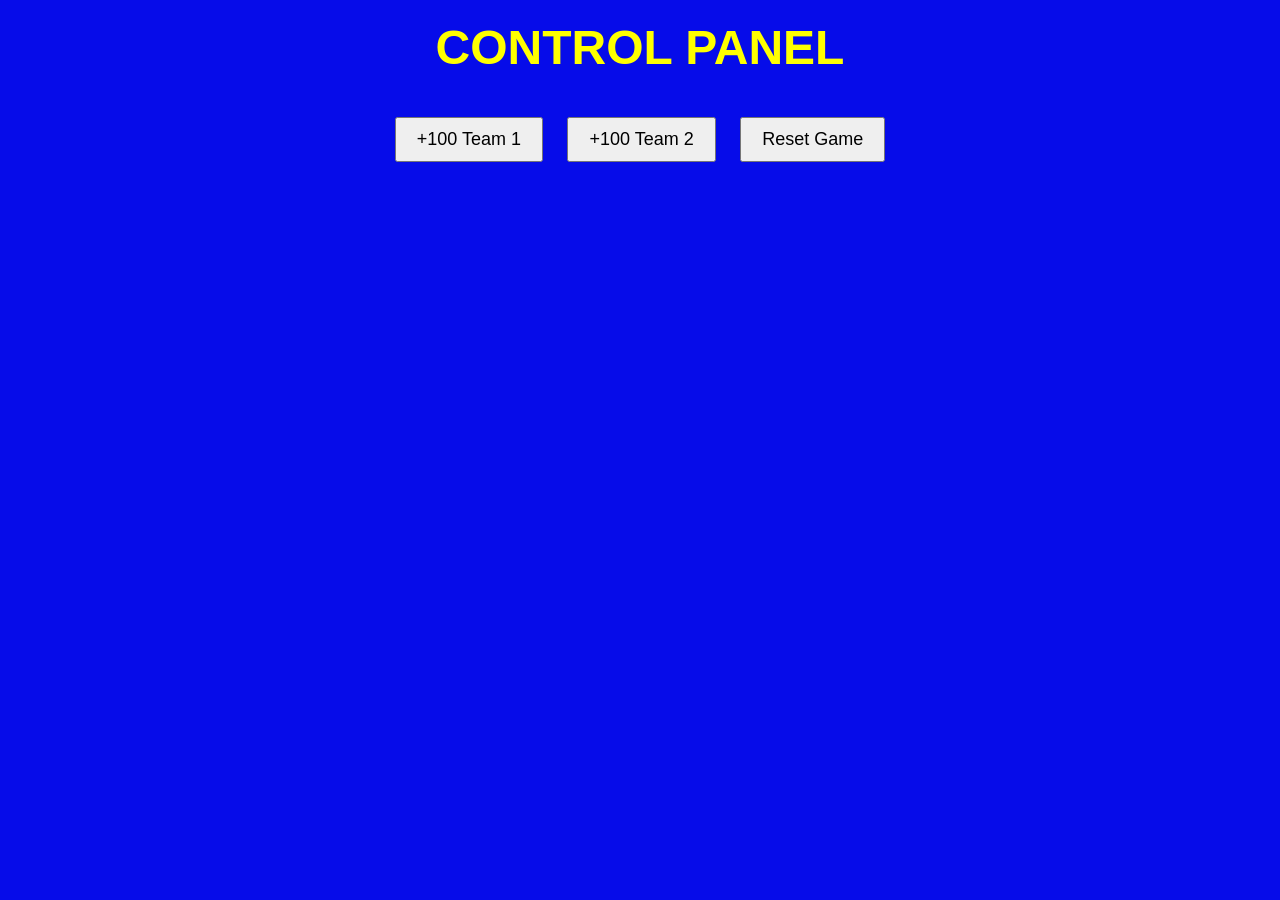
==== control.html @ 2d736415 "init" ====
<!DOCTYPE html>
<html lang="de">
<head>
  <meta charset="UTF-8">
  <title>Jeopardy Control</title>
  <link rel="stylesheet" href="css/style.css">
</head>
<body>

<h1>CONTROL PANEL</h1>

<button onclick="addPoints(1)">+100 Team 1</button>
<button onclick="addPoints(2)">+100 Team 2</button>
<button onclick="resetGame()">Reset Game</button>

<script src="js/control.js"></script>
</body>
</html>
---- css/style.css ----
body {
  font-family: Arial, sans-serif;
  background-color: #060ce9;
  color: yellow;
  text-align: center;
  margin: 0;
}

h1 {
  font-size: 48px;
  margin-top: 20px;
}

.scoreboard {
  display: flex;
  justify-content: center;
  gap: 50px;
  font-size: 24px;
  margin: 20px 0;
}

.board {
  display: grid;
  gap: 10px;
  padding: 20px;
}

.cell {
  background-color: #1018ff;
  padding: 20px;
  font-size: 28px;
  cursor: pointer;
  border: 2px solid yellow;
}

.cell:hover {
  background-color: #1f26ff;
}

.disabled {
  background-color: #333;
  cursor: default;
}

.modal {
  position: fixed;
  top: 0;
  left: 0;
  width: 100%;
  height: 100%;
  background: rgba(0,0,0,0.9);
  display: flex;
  justify-content: center;
  align-items: center;
}

.hidden {
  display: none;
}

.modal-content {
  font-size: 32px;
  max-width: 800px;
}

button {
  font-size: 18px;
  margin: 10px;
  padding: 10px 20px;
}
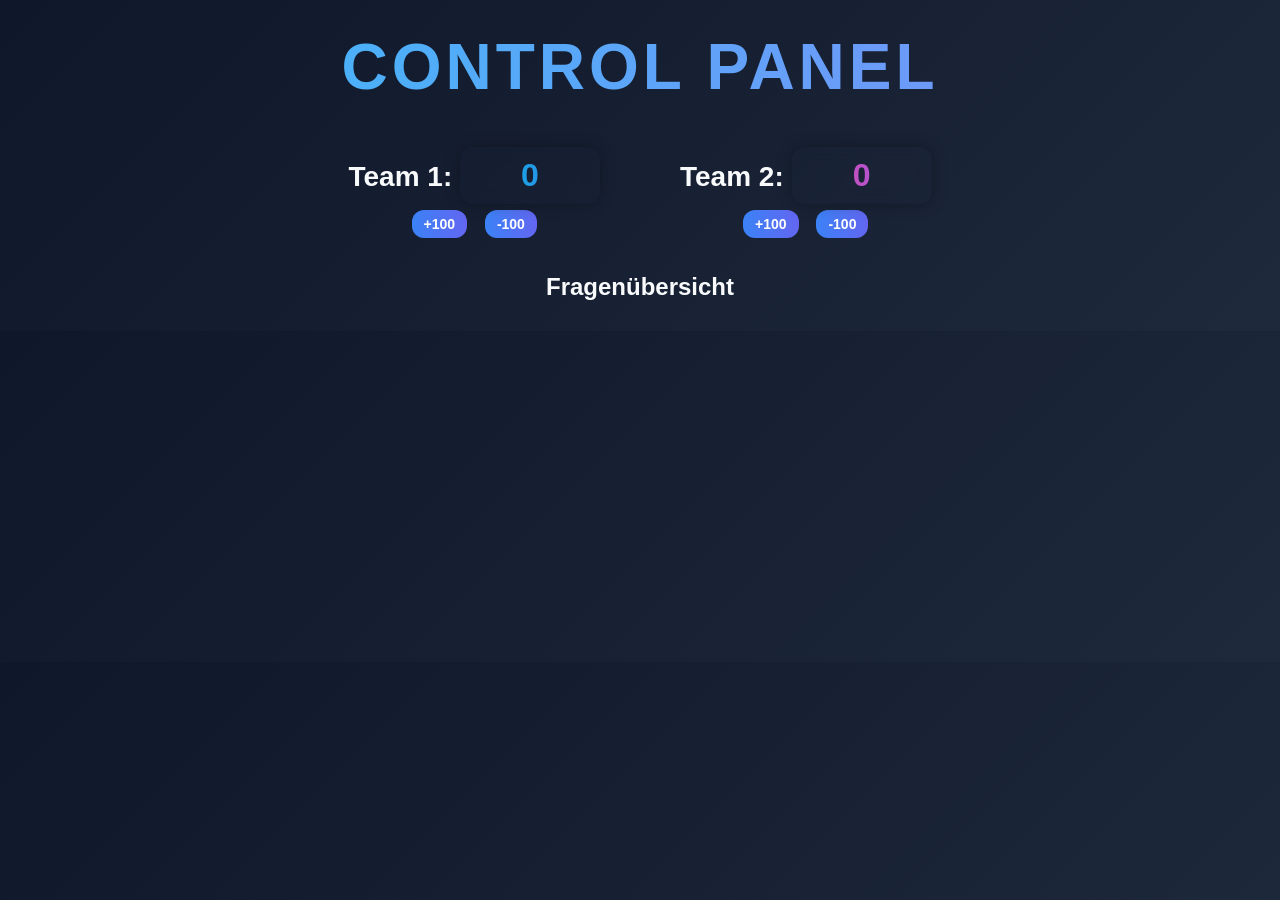
==== commit 4740448f: "bug fixes + control panel" ====
--- a/control.html
+++ b/control.html
@@ -1,18 +1,152 @@
 <!DOCTYPE html>
 <html lang="de">
 <head>
-  <meta charset="UTF-8">
-  <title>Jeopardy Control</title>
+  <meta charset="utf-8">
+  <meta name="viewport" content="width=device-width, initial-scale=1">
+  <title></title>
   <link rel="stylesheet" href="css/style.css">
+  <meta name="description" content="">
+
+  <meta property="og:title" content="">
+  <meta property="og:type" content="">
+  <meta property="og:url" content="">
+  <meta property="og:image" content="">
+  <meta property="og:image:alt" content="">
+
+  <link rel="icon" href="favicon.ico" sizes="any">
+  <link rel="icon" href="icon.svg" type="image/svg+xml">
+  <link rel="apple-touch-icon" href="icon.png">
+
+  <link rel="manifest" href="site.webmanifest">
+  <title>Jeopardy Control Panel</title>
+  <link rel="stylesheet" href="css/style.css">
+  <style>
+    .controls-section {
+      margin: 30px 0;
+    }
+
+    .question-block {
+      background: rgba(255,255,255,0.05);
+      padding: 15px;
+      margin: 10px 0;
+      border-radius: 12px;
+    }
+
+    .asked {
+      opacity: 0.3;
+    }
+
+    .answer {
+      color: #38bdf8;
+      margin-top: 5px;
+      font-size: 14px;
+    }
+
+    .point-buttons button {
+      margin: 5px;
+      padding: 6px 12px;
+      font-size: 14px;
+    }
+
+    #score1 {
+      background: linear-gradient(90deg, #06b6d4, #3b82f6);
+      -webkit-background-clip: text;
+      -webkit-text-fill-color: transparent;
+      font-weight: 700;
+    }
+
+    #score2 {
+      background: linear-gradient(90deg, #ec4899, #8b5cf6);
+      -webkit-background-clip: text;
+      -webkit-text-fill-color: transparent;
+      font-weight: 700;
+    }
+  </style>
 </head>
 <body>
 
 <h1>CONTROL PANEL</h1>
 
-<button onclick="addPoints(1)">+100 Team 1</button>
-<button onclick="addPoints(2)">+100 Team 2</button>
-<button onclick="resetGame()">Reset Game</button>
+<!-- SCOREBOARD -->
+<div class="scoreboard">
+  <div>
+    Team 1: <span id="score1">0</span><br>
+    <div class="point-buttons">
+      <button onclick="changePoints(1,100)">+100</button>
+      <button onclick="changePoints(1,-100)">-100</button>
+    </div>
+  </div>
 
-<script src="js/control.js"></script>
+  <div>
+    Team 2: <span id="score2">0</span><br>
+    <div class="point-buttons">
+      <button onclick="changePoints(2,100)">+100</button>
+      <button onclick="changePoints(2,-100)">-100</button>
+    </div>
+  </div>
+</div>
+
+<div class="controls-section">
+  <h2>Fragenübersicht</h2>
+  <div id="questionOverview"></div>
+</div>
+
+<script>
+  function loadState() {
+    const state = JSON.parse(localStorage.getItem("jeopardyState"));
+    if (!state) return;
+
+    document.getElementById("score1").textContent = state.score1;
+    document.getElementById("score2").textContent = state.score2;
+
+    renderQuestions(state.categories);
+  }
+
+  function saveState(state) {
+    localStorage.setItem("jeopardyState", JSON.stringify(state));
+  }
+
+  function changePoints(team, amount) {
+    const state = JSON.parse(localStorage.getItem("jeopardyState"));
+    if (!state) return;
+
+    if (team === 1) state.score1 += amount;
+    else state.score2 += amount;
+
+    saveState(state);
+    loadState();
+  }
+
+  function renderQuestions(categories) {
+    const container = document.getElementById("questionOverview");
+    container.innerHTML = "";
+
+    categories.forEach(category => {
+      const catTitle = document.createElement("h3");
+      catTitle.textContent = category.name;
+      container.appendChild(catTitle);
+
+      category.questions.forEach(q => {
+        const block = document.createElement("div");
+        block.classList.add("question-block");
+
+        if (q.asked) block.classList.add("asked");
+
+        block.innerHTML = `
+        <strong>${q.points} Punkte</strong><br>
+        ${q.question}
+        <div class="answer">Antwort: ${q.answer}</div>
+      `;
+
+        container.appendChild(block);
+      });
+    });
+  }
+
+  window.addEventListener("storage", loadState);
+
+  loadState();
+</script>
+
 </body>
 </html>
--- a/css/style.css
+++ b/css/style.css
@@ -1,54 +1,102 @@
+/* ---------- GLOBAL ---------- */
+
 body {
-  font-family: Arial, sans-serif;
-  background-color: #060ce9;
-  color: yellow;
+  margin: 0;
+  font-family: "Segoe UI", Roboto, sans-serif;
+  background: linear-gradient(135deg, #0f172a, #1e293b);
+  color: #f8fafc;
   text-align: center;
-  margin: 0;
 }
 
 h1 {
-  font-size: 48px;
-  margin-top: 20px;
-}
+  margin-top: 30px;
+  font-size: 64px;
+  letter-spacing: 4px;
+  font-weight: 700;
+  background: linear-gradient(90deg, #38bdf8, #818cf8);
+  -webkit-background-clip: text;
+  -webkit-text-fill-color: transparent;
+}
+
+/* ---------- SCOREBOARD ---------- */
 
 .scoreboard {
   display: flex;
   justify-content: center;
-  gap: 50px;
-  font-size: 24px;
-  margin: 20px 0;
-}
+  gap: 80px;
+  margin: 30px 0;
+  font-size: 28px;
+  font-weight: 600;
+}
+
+.scoreboard span {
+  display: inline-block;
+  min-width: 100px;
+  padding: 10px 20px;
+  border-radius: 12px;
+  background: rgba(255,255,255,0.08);
+  backdrop-filter: blur(8px);
+  box-shadow: 0 0 15px rgba(0,0,0,0.3);
+}
+
+/* ---------- BOARD ---------- */
 
 .board {
+  max-width: 1400px;
+  margin: auto;
   display: grid;
-  gap: 10px;
-  padding: 20px;
-}
+  gap: 15px;
+  padding: 30px;
+}
+
+/* ---------- CELLS ---------- */
 
 .cell {
-  background-color: #1018ff;
-  padding: 20px;
-  font-size: 28px;
+  background: rgba(255,255,255,0.05);
+  backdrop-filter: blur(12px);
+  border-radius: 16px;
+  padding: 30px 10px;
+  font-size: 32px;
+  font-weight: 600;
   cursor: pointer;
-  border: 2px solid yellow;
+  transition: all 0.25s ease;
+  box-shadow: 0 10px 25px rgba(0,0,0,0.4);
 }
 
 .cell:hover {
-  background-color: #1f26ff;
+  transform: translateY(-6px);
+  background: rgba(56,189,248,0.15);
+  box-shadow: 0 15px 35px rgba(56,189,248,0.4);
 }
 
 .disabled {
-  background-color: #333;
+  background: rgba(255,255,255,0.02);
+  color: rgba(255,255,255,0.2);
   cursor: default;
-}
+  box-shadow: none;
+  transform: none;
+}
+
+/* ---------- CATEGORY HEADER ---------- */
+
+.cell:first-child,
+.board > .cell:nth-child(-n + 6) {
+  font-size: 22px;
+  font-weight: 700;
+  text-transform: uppercase;
+  letter-spacing: 2px;
+  background: linear-gradient(90deg, #6366f1, #3b82f6);
+  color: white;
+  cursor: default;
+  box-shadow: 0 10px 25px rgba(59,130,246,0.4);
+}
+
+/* ---------- MODAL ---------- */
 
 .modal {
   position: fixed;
-  top: 0;
-  left: 0;
-  width: 100%;
-  height: 100%;
-  background: rgba(0,0,0,0.9);
+  inset: 0;
+  background: rgba(15, 23, 42, 0.9);
   display: flex;
   justify-content: center;
   align-items: center;
@@ -59,12 +107,107 @@
 }
 
 .modal-content {
-  font-size: 32px;
-  max-width: 800px;
-}
+  background: rgba(30, 41, 59, 0.95);
+  padding: 60px;
+  border-radius: 20px;
+  max-width: 900px;
+  width: 80%;
+  box-shadow: 0 25px 60px rgba(0,0,0,0.7);
+  animation: fadeIn 0.3s ease;
+}
+
+.modal-content h2 {
+  font-size: 42px;
+  margin-bottom: 30px;
+}
+
+.modal-content p {
+  font-size: 32px;
+  color: #38bdf8;
+}
+
+/* ---------- BUTTONS ---------- */
 
 button {
   font-size: 18px;
+  font-weight: 600;
+  padding: 12px 24px;
   margin: 10px;
-  padding: 10px 20px;
-}
+  border-radius: 12px;
+  border: none;
+  cursor: pointer;
+  background: linear-gradient(90deg, #3b82f6, #6366f1);
+  color: white;
+  transition: all 0.2s ease;
+}
+
+button:hover {
+  transform: translateY(-3px);
+  box-shadow: 0 10px 20px rgba(99,102,241,0.5);
+}
+
+/* ---------- ANIMATION ---------- */
+
+@keyframes fadeIn {
+  from { opacity: 0; transform: scale(0.95); }
+  to { opacity: 1; transform: scale(1); }
+}
+
+/* ---------- TEAM COLORS ---------- */
+
+.team1 {
+  background: linear-gradient(90deg, #06b6d4, #3b82f6);
+}
+
+.team2 {
+  background: linear-gradient(90deg, #ec4899, #8b5cf6);
+}
+
+#score1 {
+  background: linear-gradient(90deg, #06b6d4, #3b82f6);
+  -webkit-background-clip: text;
+  -webkit-text-fill-color: transparent;
+  font-weight: 700;
+  font-size: 32px;
+}
+
+#score2 {
+  background: linear-gradient(90deg, #ec4899, #8b5cf6);
+  -webkit-background-clip: text;
+  -webkit-text-fill-color: transparent;
+  font-weight: 700;
+  font-size: 32px;
+}
+
+/* Sieger Highlight */
+.winner {
+  animation: pulse 1s infinite alternate;
+}
+
+@keyframes pulse {
+  from { transform: scale(1); }
+  to { transform: scale(1.08); }
+}
+
+/* ---------- WINNER SCREEN ---------- */
+
+#winnerScreen {
+  position: fixed;
+  inset: 0;
+  background: linear-gradient(135deg, #0f172a, #1e293b);
+  display: flex;
+  justify-content: center;
+  align-items: center;
+  flex-direction: column;
+  text-align: center;
+  z-index: 1000;
+}
+
+#winnerScreen h1 {
+  font-size: 72px;
+  margin-bottom: 30px;
+}
+
+#winnerScreen button {
+  font-size: 22px;
+}
--- a/css/style.css
+++ b/css/style.css
@@ -1,54 +1,102 @@
+/* ---------- GLOBAL ---------- */
+
 body {
-  font-family: Arial, sans-serif;
-  background-color: #060ce9;
-  color: yellow;
+  margin: 0;
+  font-family: "Segoe UI", Roboto, sans-serif;
+  background: linear-gradient(135deg, #0f172a, #1e293b);
+  color: #f8fafc;
   text-align: center;
-  margin: 0;
 }
 
 h1 {
-  font-size: 48px;
-  margin-top: 20px;
-}
+  margin-top: 30px;
+  font-size: 64px;
+  letter-spacing: 4px;
+  font-weight: 700;
+  background: linear-gradient(90deg, #38bdf8, #818cf8);
+  -webkit-background-clip: text;
+  -webkit-text-fill-color: transparent;
+}
+
+/* ---------- SCOREBOARD ---------- */
 
 .scoreboard {
   display: flex;
   justify-content: center;
-  gap: 50px;
-  font-size: 24px;
-  margin: 20px 0;
-}
+  gap: 80px;
+  margin: 30px 0;
+  font-size: 28px;
+  font-weight: 600;
+}
+
+.scoreboard span {
+  display: inline-block;
+  min-width: 100px;
+  padding: 10px 20px;
+  border-radius: 12px;
+  background: rgba(255,255,255,0.08);
+  backdrop-filter: blur(8px);
+  box-shadow: 0 0 15px rgba(0,0,0,0.3);
+}
+
+/* ---------- BOARD ---------- */
 
 .board {
+  max-width: 1400px;
+  margin: auto;
   display: grid;
-  gap: 10px;
-  padding: 20px;
-}
+  gap: 15px;
+  padding: 30px;
+}
+
+/* ---------- CELLS ---------- */
 
 .cell {
-  background-color: #1018ff;
-  padding: 20px;
-  font-size: 28px;
+  background: rgba(255,255,255,0.05);
+  backdrop-filter: blur(12px);
+  border-radius: 16px;
+  padding: 30px 10px;
+  font-size: 32px;
+  font-weight: 600;
   cursor: pointer;
-  border: 2px solid yellow;
+  transition: all 0.25s ease;
+  box-shadow: 0 10px 25px rgba(0,0,0,0.4);
 }
 
 .cell:hover {
-  background-color: #1f26ff;
+  transform: translateY(-6px);
+  background: rgba(56,189,248,0.15);
+  box-shadow: 0 15px 35px rgba(56,189,248,0.4);
 }
 
 .disabled {
-  background-color: #333;
+  background: rgba(255,255,255,0.02);
+  color: rgba(255,255,255,0.2);
   cursor: default;
-}
+  box-shadow: none;
+  transform: none;
+}
+
+/* ---------- CATEGORY HEADER ---------- */
+
+.cell:first-child,
+.board > .cell:nth-child(-n + 6) {
+  font-size: 22px;
+  font-weight: 700;
+  text-transform: uppercase;
+  letter-spacing: 2px;
+  background: linear-gradient(90deg, #6366f1, #3b82f6);
+  color: white;
+  cursor: default;
+  box-shadow: 0 10px 25px rgba(59,130,246,0.4);
+}
+
+/* ---------- MODAL ---------- */
 
 .modal {
   position: fixed;
-  top: 0;
-  left: 0;
-  width: 100%;
-  height: 100%;
-  background: rgba(0,0,0,0.9);
+  inset: 0;
+  background: rgba(15, 23, 42, 0.9);
   display: flex;
   justify-content: center;
   align-items: center;
@@ -59,12 +107,107 @@
 }
 
 .modal-content {
-  font-size: 32px;
-  max-width: 800px;
-}
+  background: rgba(30, 41, 59, 0.95);
+  padding: 60px;
+  border-radius: 20px;
+  max-width: 900px;
+  width: 80%;
+  box-shadow: 0 25px 60px rgba(0,0,0,0.7);
+  animation: fadeIn 0.3s ease;
+}
+
+.modal-content h2 {
+  font-size: 42px;
+  margin-bottom: 30px;
+}
+
+.modal-content p {
+  font-size: 32px;
+  color: #38bdf8;
+}
+
+/* ---------- BUTTONS ---------- */
 
 button {
   font-size: 18px;
+  font-weight: 600;
+  padding: 12px 24px;
   margin: 10px;
-  padding: 10px 20px;
-}
+  border-radius: 12px;
+  border: none;
+  cursor: pointer;
+  background: linear-gradient(90deg, #3b82f6, #6366f1);
+  color: white;
+  transition: all 0.2s ease;
+}
+
+button:hover {
+  transform: translateY(-3px);
+  box-shadow: 0 10px 20px rgba(99,102,241,0.5);
+}
+
+/* ---------- ANIMATION ---------- */
+
+@keyframes fadeIn {
+  from { opacity: 0; transform: scale(0.95); }
+  to { opacity: 1; transform: scale(1); }
+}
+
+/* ---------- TEAM COLORS ---------- */
+
+.team1 {
+  background: linear-gradient(90deg, #06b6d4, #3b82f6);
+}
+
+.team2 {
+  background: linear-gradient(90deg, #ec4899, #8b5cf6);
+}
+
+#score1 {
+  background: linear-gradient(90deg, #06b6d4, #3b82f6);
+  -webkit-background-clip: text;
+  -webkit-text-fill-color: transparent;
+  font-weight: 700;
+  font-size: 32px;
+}
+
+#score2 {
+  background: linear-gradient(90deg, #ec4899, #8b5cf6);
+  -webkit-background-clip: text;
+  -webkit-text-fill-color: transparent;
+  font-weight: 700;
+  font-size: 32px;
+}
+
+/* Sieger Highlight */
+.winner {
+  animation: pulse 1s infinite alternate;
+}
+
+@keyframes pulse {
+  from { transform: scale(1); }
+  to { transform: scale(1.08); }
+}
+
+/* ---------- WINNER SCREEN ---------- */
+
+#winnerScreen {
+  position: fixed;
+  inset: 0;
+  background: linear-gradient(135deg, #0f172a, #1e293b);
+  display: flex;
+  justify-content: center;
+  align-items: center;
+  flex-direction: column;
+  text-align: center;
+  z-index: 1000;
+}
+
+#winnerScreen h1 {
+  font-size: 72px;
+  margin-bottom: 30px;
+}
+
+#winnerScreen button {
+  font-size: 22px;
+}
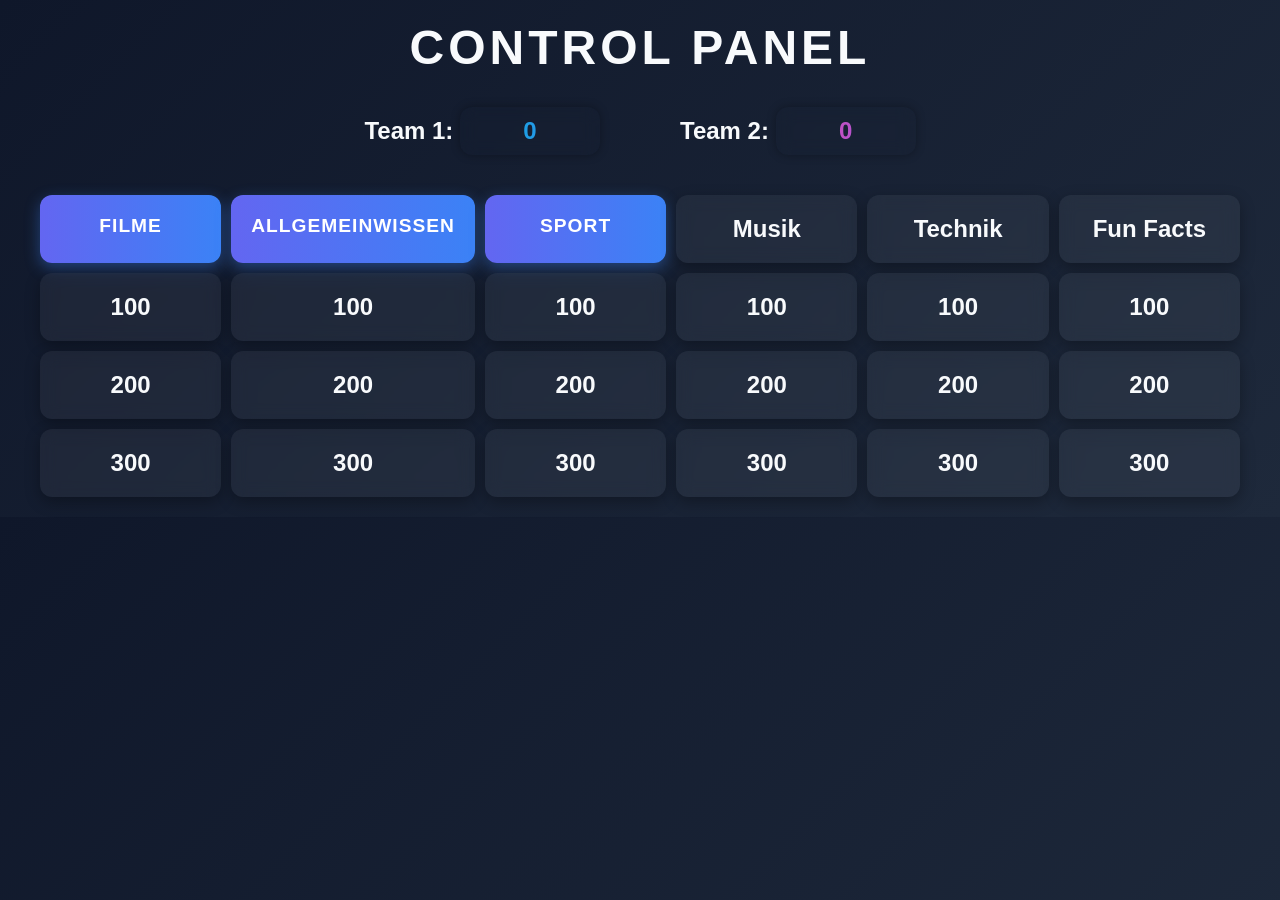
==== commit 9b188fd1: "bug fixes + control panel" ====
--- a/control.html
+++ b/control.html
@@ -1,152 +1,36 @@
 <!DOCTYPE html>
 <html lang="de">
 <head>
-  <meta charset="utf-8">
+  <meta charset="UTF-8">
   <meta name="viewport" content="width=device-width, initial-scale=1">
-  <title></title>
-  <link rel="stylesheet" href="css/style.css">
-  <meta name="description" content="">
-
-  <meta property="og:title" content="">
-  <meta property="og:type" content="">
-  <meta property="og:url" content="">
-  <meta property="og:image" content="">
-  <meta property="og:image:alt" content="">
-
-  <link rel="icon" href="favicon.ico" sizes="any">
-  <link rel="icon" href="icon.svg" type="image/svg+xml">
-  <link rel="apple-touch-icon" href="icon.png">
-
-  <link rel="manifest" href="site.webmanifest">
   <title>Jeopardy Control Panel</title>
   <link rel="stylesheet" href="css/style.css">
-  <style>
-    .controls-section {
-      margin: 30px 0;
-    }
-
-    .question-block {
-      background: rgba(255,255,255,0.05);
-      padding: 15px;
-      margin: 10px 0;
-      border-radius: 12px;
-    }
-
-    .asked {
-      opacity: 0.3;
-    }
-
-    .answer {
-      color: #38bdf8;
-      margin-top: 5px;
-      font-size: 14px;
-    }
-
-    .point-buttons button {
-      margin: 5px;
-      padding: 6px 12px;
-      font-size: 14px;
-    }
-
-    #score1 {
-      background: linear-gradient(90deg, #06b6d4, #3b82f6);
-      -webkit-background-clip: text;
-      -webkit-text-fill-color: transparent;
-      font-weight: 700;
-    }
-
-    #score2 {
-      background: linear-gradient(90deg, #ec4899, #8b5cf6);
-      -webkit-background-clip: text;
-      -webkit-text-fill-color: transparent;
-      font-weight: 700;
-    }
-  </style>
 </head>
 <body>
-
 <h1>CONTROL PANEL</h1>
 
-<!-- SCOREBOARD -->
 <div class="scoreboard">
-  <div>
-    Team 1: <span id="score1">0</span><br>
-    <div class="point-buttons">
-      <button onclick="changePoints(1,100)">+100</button>
-      <button onclick="changePoints(1,-100)">-100</button>
-    </div>
-  </div>
+  <div>Team 1: <span id="score1">0</span></div>
+  <div>Team 2: <span id="score2">0</span></div>
+</div>
 
-  <div>
-    Team 2: <span id="score2">0</span><br>
-    <div class="point-buttons">
-      <button onclick="changePoints(2,100)">+100</button>
-      <button onclick="changePoints(2,-100)">-100</button>
+<div id="board" class="board"></div>
+
+<!-- Modal mit Antwort + Buttons -->
+<div id="modal" class="modal hidden">
+  <div class="modal-content">
+    <div class="category" id="modalCategory"></div>
+    <div class="points" id="modalPoints"></div>
+    <div id="questionText" class="question"></div>
+    <div id="answerText" class="points"></div>
+    <div>
+      <button onclick="addPoints(1)">Richtig Team 1</button>
+      <button onclick="addPoints(2)">Richtig Team 2</button>
+      <button onclick="closeModal()">Schließen</button>
     </div>
   </div>
 </div>
 
-<div class="controls-section">
-  <h2>Fragenübersicht</h2>
-  <div id="questionOverview"></div>
-</div>
-
-<script>
-  function loadState() {
-    const state = JSON.parse(localStorage.getItem("jeopardyState"));
-    if (!state) return;
-
-    document.getElementById("score1").textContent = state.score1;
-    document.getElementById("score2").textContent = state.score2;
-
-    renderQuestions(state.categories);
-  }
-
-  function saveState(state) {
-    localStorage.setItem("jeopardyState", JSON.stringify(state));
-  }
-
-  function changePoints(team, amount) {
-    const state = JSON.parse(localStorage.getItem("jeopardyState"));
-    if (!state) return;
-
-    if (team === 1) state.score1 += amount;
-    else state.score2 += amount;
-
-    saveState(state);
-    loadState();
-  }
-
-  function renderQuestions(categories) {
-    const container = document.getElementById("questionOverview");
-    container.innerHTML = "";
-
-    categories.forEach(category => {
-      const catTitle = document.createElement("h3");
-      catTitle.textContent = category.name;
-      container.appendChild(catTitle);
-
-      category.questions.forEach(q => {
-        const block = document.createElement("div");
-        block.classList.add("question-block");
-
-        if (q.asked) block.classList.add("asked");
-
-        block.innerHTML = `
-        <strong>${q.points} Punkte</strong><br>
-        ${q.question}
-        <div class="answer">Antwort: ${q.answer}</div>
-      `;
-
-        container.appendChild(block);
-      });
-    });
-  }
-
-  window.addEventListener("storage", loadState);
-
-  loadState();
-</script>
-
+<script src="js/control.js"></script>
 </body>
 </html>
--- a/css/style.css
+++ b/css/style.css
@@ -1,5 +1,4 @@
 /* ---------- GLOBAL ---------- */
-
 body {
   margin: 0;
   font-family: "Segoe UI", Roboto, sans-serif;
@@ -9,23 +8,18 @@
 }
 
 h1 {
-  margin-top: 30px;
-  font-size: 64px;
+  margin-top: 20px;
+  font-size: 3rem;
   letter-spacing: 4px;
-  font-weight: 700;
-  background: linear-gradient(90deg, #38bdf8, #818cf8);
-  -webkit-background-clip: text;
-  -webkit-text-fill-color: transparent;
 }
 
 /* ---------- SCOREBOARD ---------- */
-
 .scoreboard {
   display: flex;
   justify-content: center;
   gap: 80px;
-  margin: 30px 0;
-  font-size: 28px;
+  margin: 20px 0;
+  font-size: 1.5rem;
   font-weight: 600;
 }
 
@@ -36,63 +30,59 @@
   border-radius: 12px;
   background: rgba(255,255,255,0.08);
   backdrop-filter: blur(8px);
-  box-shadow: 0 0 15px rgba(0,0,0,0.3);
+  box-shadow: 0 0 10px rgba(0,0,0,0.3);
 }
 
 /* ---------- BOARD ---------- */
-
 .board {
-  max-width: 1400px;
+  max-width: 1200px;
   margin: auto;
   display: grid;
-  gap: 15px;
-  padding: 30px;
+  gap: 10px;
+  padding: 20px;
 }
 
 /* ---------- CELLS ---------- */
-
 .cell {
   background: rgba(255,255,255,0.05);
-  backdrop-filter: blur(12px);
-  border-radius: 16px;
-  padding: 30px 10px;
-  font-size: 32px;
+  backdrop-filter: blur(8px);
+  border-radius: 12px;
+  padding: 20px;
+  font-size: 1.5rem;
   font-weight: 600;
   cursor: pointer;
-  transition: all 0.25s ease;
-  box-shadow: 0 10px 25px rgba(0,0,0,0.4);
+  transition: all 0.2s ease;
+  box-shadow: 0 5px 15px rgba(0,0,0,0.3);
 }
 
 .cell:hover {
-  transform: translateY(-6px);
+  transform: translateY(-4px);
   background: rgba(56,189,248,0.15);
-  box-shadow: 0 15px 35px rgba(56,189,248,0.4);
+  box-shadow: 0 10px 25px rgba(56,189,248,0.4);
 }
 
 .disabled {
   background: rgba(255,255,255,0.02);
-  color: rgba(255,255,255,0.2);
+  color: rgba(255,255,255,0.3);
   cursor: default;
   box-shadow: none;
   transform: none;
 }
 
 /* ---------- CATEGORY HEADER ---------- */
-
 .cell:first-child,
-.board > .cell:nth-child(-n + 6) {
-  font-size: 22px;
+.board > .cell:nth-child(-n + 3) {
+  font-size: 1.2rem;
   font-weight: 700;
   text-transform: uppercase;
-  letter-spacing: 2px;
+  letter-spacing: 1px;
   background: linear-gradient(90deg, #6366f1, #3b82f6);
   color: white;
   cursor: default;
-  box-shadow: 0 10px 25px rgba(59,130,246,0.4);
+  box-shadow: 0 5px 15px rgba(59,130,246,0.4);
 }
 
 /* ---------- MODAL ---------- */
-
 .modal {
   position: fixed;
   inset: 0;
@@ -102,36 +92,35 @@
   align-items: center;
 }
 
-.hidden {
-  display: none;
-}
+.hidden { display: none; }
 
 .modal-content {
-  background: rgba(30, 41, 59, 0.95);
-  padding: 60px;
+  background: rgba(30,41,59,0.95);
+  padding: 40px;
   border-radius: 20px;
-  max-width: 900px;
+  max-width: 800px;
   width: 80%;
-  box-shadow: 0 25px 60px rgba(0,0,0,0.7);
+  box-shadow: 0 20px 50px rgba(0,0,0,0.5);
   animation: fadeIn 0.3s ease;
 }
 
-.modal-content h2 {
-  font-size: 42px;
-  margin-bottom: 30px;
+.modal-content h2,
+.modal-content .question {
+  font-size: 2rem;
+  margin-bottom: 20px;
 }
 
-.modal-content p {
-  font-size: 32px;
+.modal-content .points {
+  font-size: 1.5rem;
   color: #38bdf8;
+  margin-bottom: 20px;
 }
 
 /* ---------- BUTTONS ---------- */
-
 button {
-  font-size: 18px;
+  font-size: 1rem;
   font-weight: 600;
-  padding: 12px 24px;
+  padding: 10px 20px;
   margin: 10px;
   border-radius: 12px;
   border: none;
@@ -142,33 +131,22 @@
 }
 
 button:hover {
-  transform: translateY(-3px);
-  box-shadow: 0 10px 20px rgba(99,102,241,0.5);
+  transform: translateY(-2px);
+  box-shadow: 0 5px 15px rgba(99,102,241,0.5);
 }
 
 /* ---------- ANIMATION ---------- */
-
 @keyframes fadeIn {
   from { opacity: 0; transform: scale(0.95); }
   to { opacity: 1; transform: scale(1); }
 }
 
 /* ---------- TEAM COLORS ---------- */
-
-.team1 {
-  background: linear-gradient(90deg, #06b6d4, #3b82f6);
-}
-
-.team2 {
-  background: linear-gradient(90deg, #ec4899, #8b5cf6);
-}
-
 #score1 {
   background: linear-gradient(90deg, #06b6d4, #3b82f6);
   -webkit-background-clip: text;
   -webkit-text-fill-color: transparent;
   font-weight: 700;
-  font-size: 32px;
 }
 
 #score2 {
@@ -176,21 +154,9 @@
   -webkit-background-clip: text;
   -webkit-text-fill-color: transparent;
   font-weight: 700;
-  font-size: 32px;
-}
-
-/* Sieger Highlight */
-.winner {
-  animation: pulse 1s infinite alternate;
-}
-
-@keyframes pulse {
-  from { transform: scale(1); }
-  to { transform: scale(1.08); }
 }
 
 /* ---------- WINNER SCREEN ---------- */
-
 #winnerScreen {
   position: fixed;
   inset: 0;
@@ -204,10 +170,6 @@
 }
 
 #winnerScreen h1 {
-  font-size: 72px;
-  margin-bottom: 30px;
+  font-size: 3rem;
+  margin-bottom: 20px;
 }
-
-#winnerScreen button {
-  font-size: 22px;
-}
